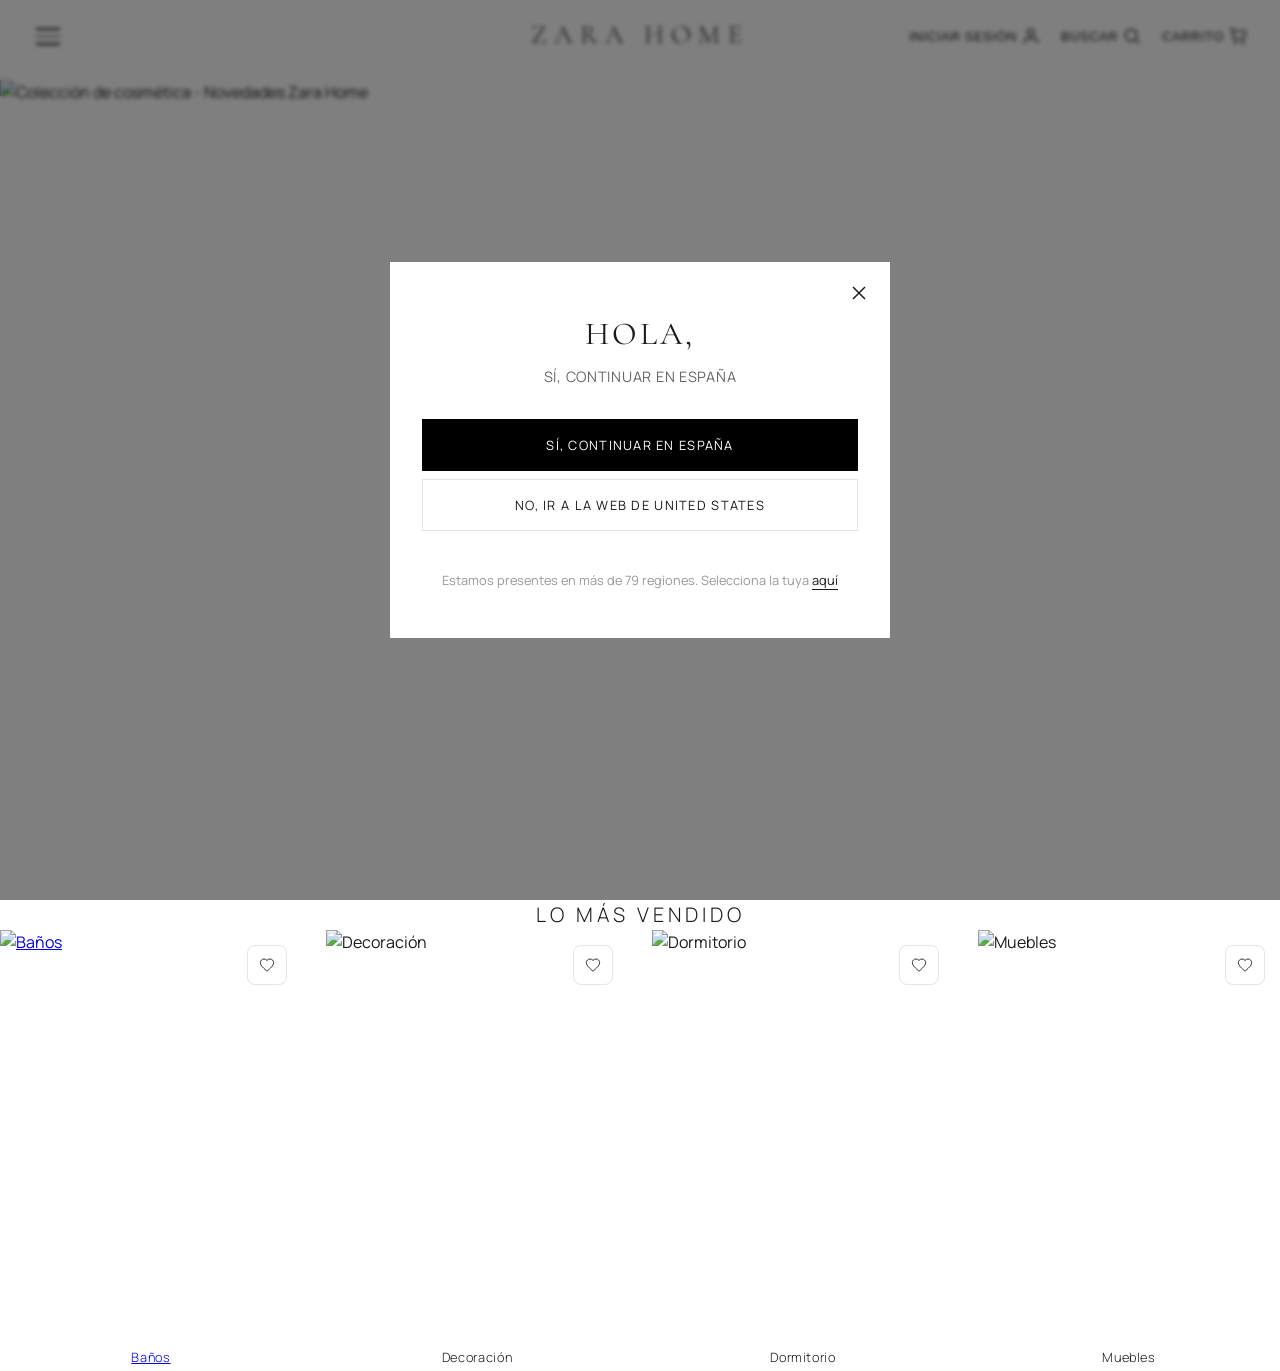
==== index.html @ 86b27511 "Backend - 23/04/2026" ====
<!doctype html>
<html lang="es">
  <head>
    <meta charset="UTF-8" />
    <meta name="viewport" content="width=device-width, initial-scale=1.0" />
    <title>Zara Home España | Sitio oficial</title>
    <meta
      name="description"
      content="Las últimas tendencias en textil y decoración del hogar en la nueva colección de Zara Home. Ropa de cama, vajillas, menaje, toallas o accesorios de decoración."
    />
    <link
      rel="icon"
      type="image/png"
      href="https://ext.same-assets.com/1847217613/1510441429.png"
    />
    <link rel="preconnect" href="https://fonts.googleapis.com" />
    <link rel="preconnect" href="https://fonts.gstatic.com" crossorigin />
    <link
      href="https://fonts.googleapis.com/css2?family=Cormorant+Garamond:wght@300;400;500&family=Manrope:wght@200;300;400;500&display=swap"
      rel="stylesheet"
    />
    <link rel="stylesheet" href="./css/style.css" />
    <script defer src="./js/app.js"></script>
  </head> 

  <body>
    <!-- Country Selection Modal -->
    <div class="modal-overlay hidden" id="countryModal">
      <div class="modal">
        <button class="modal-close" id="modalClose" aria-label="Cerrar modal">
          <svg width="14" height="14" viewBox="0 0 14 14" fill="none">
            <path
              d="M1 1L13 13M1 13L13 1"
              stroke="currentColor"
              stroke-width="1.5"
            />
          </svg>
        </button>
        <div class="modal-content">
          <h2 class="modal-title">HOLA,</h2>
          <p class="modal-subtitle">Sí, continuar en España</p>
          <button class="modal-btn modal-btn-primary" id="continueBtn">
            SÍ, CONTINUAR EN ESPAÑA
          </button>
          <button class="modal-btn modal-btn-secondary" id="goToUS">
            NO, IR A LA WEB DE UNITED STATES
          </button>
          <p class="modal-note">
            Estamos presentes en más de 79 regiones. Selecciona la tuya
            <a href="/seleccion-pais">aquí</a>
          </p>
        </div>
      </div>
    </div>

      <!-- Header -->
    <header class="header" id="header">
      <div class="header-left">
         <!-- Botón hamburguesa de 3 rayitas -->
         <button class="hamburger-btn" id="hamburger-btn" aria-label="Abrir menú">
          <span></span>
          <span></span>
          <span></span>
        </button>
      </div>
      
        <div class="header-center">
        <a href="#" class="logo">
          <span class="logo-text">ZARA HOME</span>
        </a>
      </div>
        
      <div class="header-right">
        <!--BOTON DE INICIO DE SESION-->
        <button class="header-icon" id="loginBtn" >Iniciar sesión
          <svg width="20" height="20" viewBox="0 0 24 24" fill="none" stroke="currentColor" stroke-width="1.5">
            <circle cx="12" cy="8" r="4"/>
            <path d="M4 21v-2a4 4 0 014-4h8a4 4 0 014 4v2"/>
          </svg>
        </button>
        <button class="header-icon" >Buscar
          <svg width="20" height="20" viewBox="0 0 24 24" fill="none" stroke="currentColor" stroke-width="1.5">
            <circle cx="11" cy="11" r="7"/>
            <path d="M21 21l-4.35-4.35"/>
          </svg>
        </button>
        <button class="header-icon cart-icon" id="cartIcon" > Carrito
          <svg width="20" height="20" viewBox="0 0 24 24" fill="none" stroke="currentColor" stroke-width="1.5">
            <path d="M6 6h15l-1.5 9h-13z"/>
            <circle cx="9" cy="20" r="1"/>
            <circle cx="18" cy="20" r="1"/>
            <path d="M6 6L5 3H2"/>
          </svg>
          <span class="cart-count" id="cartCount">(0)</span>
        </button>

        <!-- Cart Dropdown -->
        <div class="cart-dropdown hidden" id="cartDropdown">
          <div class="cart-header">
            <h3>Mi Carrito</h3>
            <button class="cart-close" id="cartClose" aria-label="Cerrar carrito">✕</button>
          </div>
          <div class="cart-items" id="cartItems">
            <!-- Los productos se renderizarán aquí -->
          </div>
          <div class="cart-footer">
            <div class="cart-total">
              <span>Total:</span>
              <span class="total-amount" id="totalAmount">0.00 €</span>
            </div>
            <button class="checkout-btn btn-comprar">COMPRAR</button>
          </div>
        </div>
      </div>

      <!-- Menú desplegable (oculto inicialmente) -->
        <div class="dropdown-menu" id="dropdownMenu">
          <button class="menu-close" id="closeMenu" aria-label="Cerrar menú">
    ✕
  </button
          <nav class="dropdown-nav" aria-label="Navegación principal">
            <ul class="dropdown-list">
              <li><a href="#">NOVEDADES</a></li>
              <li><a href="#">THE ANIMALS OBSERVATORY</a></li>
              <br/>
              <li><a href="#">VINCENT VAN DUYSEN</a></li>
              <br/>
              <li><a href="#">DORMITORIO</a></li>
              <li><a href="#">DECORACIÓN</a></li>
              <li><a href="#">MUEBLES</a></li>
              <li><a href="#">COCINA Y COMEDOR</a></li>
              <li><a href="./banos.html" class="close-on-click">BAÑO</a></li>
              <li><a href="#">FRAGANCIAS</a></li>
              <li><a href="#">NIÑOS Y BEBÉS</a></li>
              <br/>
              <li><a href="#">SPECIAL PRICES</a></li>
              <li><a href="#">EASTER COLLECTION</a></li>
              <li class="dropdown-divider"></li>
              <li><a href="#">AYUDA</a></li>
              <li><a href="#">CONTACTO</a></li>
              <li><a href="#">Camas</a></li>


            </ul>
          </nav>
        </div>
      </div>
    </header>

<!-- Overlay -->
<div class="menu-overlay hidden" id="menuOverlay"></div>

    <!-- Main Content -->
    <main class="main">
      <h1 class="visually-hidden">Zara Home - Colección Hogar</h1>
      
      <!-- Hero Section -->
      <section class="hero" id="hero">
        <h2 class="visually-hidden">Novedades y colecciones destacadas</h2>
        
        <img
          src="./img/cosmetica_01.jpg"
          alt="Colección de cosmética - Novedades Zara Home"
          class="hero-image"
          id="heroImage"
        />
        
        <nav class="hero-nav" aria-label="Colecciones destacadas">
          <ul class="hero-nav-list">
            <li>
              <a
                href="/the-animals-observatory"
                class="hero-nav-link active"
                data-image="./img/animalObservatory.jpg"
              >
                THE ANIMALS OBSERVATORY
              </a>
            </li>
             <li>
              <a
                href="/metal-trend"
                class="hero-nav-link"
                data-image="./img/260219_metal_trend.jpg"
              >
                METAL TREND
              </a>
            </li>
            <li>
              <a
                href="/novedades"
                class="hero-nav-link active"
                data-image="./img/cosmetica_01.jpg"
              >
                NOVEDADES
              </a>
            </li>
            <li>
              <a
                href="/vincent-van-duysen"
                class="hero-nav-link"
                data-image="./img/250710_VVD_FRANCOIS.jpg"
              >
                VINCENT VAN DUYSEN
              </a>
            </li>
          </ul>
        </nav>
      </section>

      
            <!-- Featured Products -->
      <section class="featured" id="featured">
        <h2 class="section-title">LO MÁS VENDIDO</h2>
        <div class="products-grid">
          <a href="./banos.html" class="product-link">
          <article class="product-card">
            <div class="product-image-wrapper">
              <img src="./img/baños.png" alt="Baños" class="product-image" />
              <button class="wishlist-btn">
                <svg width="16" height="16" viewBox="0 0 24 24" fill="none" stroke="currentColor" stroke-width="1.5">
                  <path d="M12 21.35l-1.45-1.32C5.4 15.36 2 12.28 2 8.5 2 5.42 4.42 3 7.5 3c1.74 0 3.41.81 4.5 2.09C13.09 3.81 14.76 3 16.5 3 19.58 3 22 5.42 22 8.5c0 3.78-3.4 6.86-8.55 11.54L12 21.35z"/>
                </svg>
              </button>
            </div>
            <div class="product-info">
              <h3 class="product-name">Baños</h3>
            </div>
          </article>
          </a>
          <article class="product-card">
            <div class="product-image-wrapper">
              <img src="https://images.unsplash.com/photo-1603006905003-be475563bc59?w=600&h=800&fit=crop&q=80" alt="Decoración" class="product-image" />
              <button class="wishlist-btn">
                <svg width="16" height="16" viewBox="0 0 24 24" fill="none" stroke="currentColor" stroke-width="1.5">
                  <path d="M12 21.35l-1.45-1.32C5.4 15.36 2 12.28 2 8.5 2 5.42 4.42 3 7.5 3c1.74 0 3.41.81 4.5 2.09C13.09 3.81 14.76 3 16.5 3 19.58 3 22 5.42 22 8.5c0 3.78-3.4 6.86-8.55 11.54L12 21.35z"/>
                </svg>
              </button>
            </div>
            <div class="product-info">
              <h3 class="product-name">Decoración</h3>
            </div>
          </article>
          <article class="product-card">
            <div class="product-image-wrapper">
              <img src="https://images.unsplash.com/photo-1616627561839-074385245ff6?w=600&h=800&fit=crop&q=80" alt="Dormitorio" class="product-image" />
              <button class="wishlist-btn">
                <svg width="16" height="16" viewBox="0 0 24 24" fill="none" stroke="currentColor" stroke-width="1.5">
                  <path d="M12 21.35l-1.45-1.32C5.4 15.36 2 12.28 2 8.5 2 5.42 4.42 3 7.5 3c1.74 0 3.41.81 4.5 2.09C13.09 3.81 14.76 3 16.5 3 19.58 3 22 5.42 22 8.5c0 3.78-3.4 6.86-8.55 11.54L12 21.35z"/>
                </svg>
              </button>
            </div>
            <div class="product-info">
              <h3 class="product-name">Dormitorio</h3>
            </div>
          </article>
          <article class="product-card">
            <div class="product-image-wrapper">
              <img src="./img/muebles.png" alt="Muebles" class="product-image" />
              <button class="wishlist-btn">
                <svg width="16" height="16" viewBox="0 0 24 24" fill="none" stroke="currentColor" stroke-width="1.5">
                  <path d="M12 21.35l-1.45-1.32C5.4 15.36 2 12.28 2 8.5 2 5.42 4.42 3 7.5 3c1.74 0 3.41.81 4.5 2.09C13.09 3.81 14.76 3 16.5 3 19.58 3 22 5.42 22 8.5c0 3.78-3.4 6.86-8.55 11.54L12 21.35z"/>
                </svg>
              </button>
            </div>
            <div class="product-info">
              <h3 class="product-name">Muebles</h3>
            </div>
          </article>
        </div>
      </section>
    </main>

    <!-- Inline styles for visually-hidden class (could also be in your CSS file) -->
    <style>
      .visually-hidden {
        position: absolute;
        width: 1px;
        height: 1px;
        margin: -1px;
        padding: 0;
        overflow: hidden;
        clip: rect(0, 0, 0, 0);
        border: 0;
      }
      
      .hidden {
        display: none !important;
      }
      
      .cart-count:empty {
        display: none;
      }
    </style>
    
    <!-- Modal de Inicio de Sesión / Registro -->
    <div class="auth-modal hidden" id="authModal">
      <div class="auth-overlay" id="authOverlay"></div>
      <div class="auth-container">
        <button class="auth-close" id="authClose" aria-label="Cerrar">✕</button>
        
        <div class="auth-header">
          <h2 id="authTitle">Iniciar Sesión</h2>
          <p id="authSubtitle">Inicia sesión con tu correo electrónico o regístrate para hacerte Miembro de Zara Home.</p>
        </div>

        <!-- FORM LOGIN -->
        <form class="auth-form" id="loginForm">
          <div class="auth-input-group">
            <label for="email">Correo electrónico</label>
            <input type="email" id="email" name="email" placeholder="Correo electrónico" required>
          </div>
          <div class="auth-input-group">
            <label for="password">Contraseña</label>
            <input type="password" id="password" name="password" placeholder="••••••••" required>
          </div>
          <div id="loginError" style="color:red;font-size:13px;margin-bottom:8px;display:none;"></div>
          <button type="submit" class="auth-submit-btn">CONTINUAR</button>
          <div class="auth-footer">
            <span>¿No tienes cuenta? <a href="#" class="auth-link" id="switchToRegister">Regístrate</a></span>
          </div>
        </form>

        <!-- FORM REGISTRO -->
        <form class="auth-form hidden" id="registerForm">
          <div class="auth-input-group">
            <label for="regName">Nombre</label>
            <input type="text" id="regName" placeholder="Tu nombre completo" required>
          </div>
          <div class="auth-input-group">
            <label for="regEmail">Correo electrónico</label>
            <input type="email" id="regEmail" placeholder="Correo electrónico" required>
          </div>
          <div class="auth-input-group">
            <label for="regPassword">Contraseña</label>
            <input type="password" id="regPassword" placeholder="Mínimo 8 caracteres" required>
          </div>
          <div id="registerError" style="color:red;font-size:13px;margin-bottom:8px;display:none;"></div>
          <button type="submit" class="auth-submit-btn">CREAR CUENTA</button>
          <div class="auth-footer">
            <span>¿Ya tienes cuenta? <a href="#" class="auth-link" id="switchToLogin">Inicia sesión</a></span>
          </div>
        </form>
      </div>
    </div>

  </body>
</html>
---- css/style.css ----
/* =========================
   RESET Y VARIABLES GLOBALES
   ========================= */

:root {
  /* Colores principales */
  --color-bg: #ffffff;
  --color-text: #1a1a1a;
  --color-text-light: #666666;
  --color-text-lighter: #999999;
  --color-border: #e5e5e5;
  --color-border-light: #f0f0f0;
  --color-accent: #000000;

  /* Tipografía */
  --font-primary: "Cormorant Garamond", serif;
  --font-secondary: "Manrope", sans-serif;

  /* Espaciado */
  --spacing-xs: 4px;
  --spacing-sm: 8px;
  --spacing-md: 16px;
  --spacing-lg: 24px;
  --spacing-xl: 32px;
  --spacing-xxl: 48px;

  /* Transiciones */
  --transition-fast: 0.2s ease;
  --transition-normal: 0.3s ease;
  --transition-slow: 0.5s ease;

  /* Sombras */
  --shadow-sm: 0 2px 4px rgba(0, 0, 0, 0.02);
  --shadow-md: 0 4px 12px rgba(0, 0, 0, 0.05);
  --shadow-lg: 0 8px 24px rgba(0, 0, 0, 0.08);

  /* Z-index */
  --z-dropdown: 100;
  --z-modal: 1000;
  --z-header: 100;
}

/* Reset básico */
* {
  margin: 0;
  padding: 0;
  box-sizing: border-box;
}

html {
  font-size: 16px;
  scroll-behavior: smooth;
  overflow-y: auto;
  height: auto;
}

body {
  font-family: var(--font-secondary);
  color: var(--color-text);
  background-color: var(--color-bg);
  line-height: 1.5;
  -webkit-font-smoothing: antialiased;
  -moz-osx-font-smoothing: grayscale;

  /* ensure scroll is always available (Chrome/Firefox) */
  overflow-y: auto;
  min-height: 100vh;
}



/* =========================
   UTILIDADES
   ========================= */

.visually-hidden {
  position: absolute;
  width: 1px;
  height: 1px;
  margin: -1px;
  padding: 0;
  overflow: hidden;
  clip: rect(0, 0, 0, 0);
  border: 0;
}

.hidden {
  display: none !important;
}

/* =========================
   OVERLAY DEL MODAL
   ========================= */

.modal-overlay {
  position: fixed;
  top: 0;
  left: 0;
  width: 100%;
  height: 100%;
  display: flex;
  align-items: center;
  justify-content: center;
  background-color: rgba(0, 0, 0, 0.5);
  backdrop-filter: blur(2px);
  z-index: 999;
  transition: opacity var(--transition-normal);
  opacity: 1;
  pointer-events: auto;
}

.modal-overlay.hidden {
  opacity: 0;
  pointer-events: none;
}
/* =========================
   OVERLAY DEL MENÚ HAMBURGUESA (NUEVO)
   ========================= */
.menu-overlay {
  position: fixed;
  top: 0;
  left: 0;
  width: 100%;
  height: 100%;
  background: rgba(0, 0, 0, 0);
  z-index: 5000;
  display: none;
}

.menu-overlay.active {
  display: block;
}
/* Evitar scroll cuando el menú está abierto */
body.menu-open {
  overflow: hidden;
}
/* Botón hamburguesa */
.hamburger-btn {
  display: flex;
  flex-direction: column;
  gap: 6px;
  background: none;
  border: none;
  cursor: pointer;
  padding: var(--spacing-xs);
  position: relative;
  z-index: 1002;
}

.hamburger-btn span {
  width: 24px;
  height: 1.5px;
  background-color: var(--color-text);
  transition: all var(--transition-fast);
}
/*Boton de cerrar y abrir menu(x)*/
.menu-close {
  position: absolute;
  top: 20px;
  right: 20px;

  background: none;
  border: none;
  font-size: 20px;
  cursor: pointer;

  color: #000;
  font-size: 24px;
  font-weight: 300;
}

/* efecto hover suave */
.menu-close:hover {
  opacity: 0.6;
}
/* Animación cuando está abierto */
.hamburger-btn.active span:nth-child(1) {
  transform: rotate(45deg) translate(5px, 5px);
}

.hamburger-btn.active span:nth-child(2) {
  opacity: 0;
}

.hamburger-btn.active span:nth-child(3) {
  transform: rotate(-45deg) translate(7px, -7px);
}
/* PANEL LATERAL (MENÚ HAMBURGUESA) */
.dropdown-menu {
  position: fixed;
  top: 0;
  left: -320px; /* oculto */
  width: 320px;
  height: 100vh;
  background: #ffffff;
  padding: 40px 30px;

  -webkit-overflow-scrolling: touch;
  overflow-y: auto;
  transition: left 0.35s ease;
  z-index: 6000;
  font-family: "Helvetica Neue", Arial, sans-serif;
  
}

/* Cuando se abre */
.dropdown-menu.active {
  left: 0;
}

/* LISTA DEL MENÚ */
.dropdown-list {
  list-style: none;
  padding: 0;
  margin: 0;
}

.dropdown-list li {
  padding: 12px 0;
  border-bottom: 1px solid #eee;
}

.dropdown-list a {
  text-decoration: none;
  color: #111;
  font-size: 0.85rem;
  letter-spacing: 0.05em;
  text-transform: uppercase;
  display: block;
  transition: opacity 0.2s ease;
}

.dropdown-list a:hover {
  opacity: 0.5;
}

/* DIVISOR */
.dropdown-divider {
  border-bottom: 2px solid #000;
  margin: 10px 0;
}

/*---------------------------*/
.modal {
  background-color: var(--color-bg);
  max-width: 500px;
  width: 90%;
  position: relative;
  animation: modalSlideIn 0.3s ease;
}

@keyframes modalSlideIn {
  from {
    transform: translateY(20px);
    opacity: 0;
  }
  to {
    transform: translateY(0);
    opacity: 1;
  }
}

.modal-close {
  position: absolute;
  top: var(--spacing-lg);
  right: var(--spacing-lg);
  background: none;
  border: none;
  cursor: pointer;
  color: var(--color-text);
  transition: opacity var(--transition-fast);
  z-index: 1;
}

.modal-close:hover {
  opacity: 0.5;
}

.modal-content {
  padding: var(--spacing-xxl) var(--spacing-xl);
  text-align: center;
}

.modal-title {
  font-family: var(--font-primary);
  font-size: 2rem;
  font-weight: 400;
  letter-spacing: 0.1em;
  margin-bottom: var(--spacing-sm);
}

.modal-subtitle {
  font-size: 0.9rem;
  color: var(--color-text-light);
  margin-bottom: var(--spacing-xl);
  text-transform: uppercase;
  letter-spacing: 0.05em;
}

.modal-btn {
  width: 100%;
  padding: var(--spacing-md);
  margin-bottom: var(--spacing-sm);
  border: 1px solid var(--color-border);
  background: none;
  cursor: pointer;
  font-family: var(--font-secondary);
  font-size: 0.8rem;
  text-transform: uppercase;
  letter-spacing: 0.1em;
  transition: all var(--transition-fast);
}

.modal-btn-primary {
  background-color: var(--color-accent);
  color: white;
  border-color: var(--color-accent);
}

.modal-btn-primary:hover {
  background-color: transparent;
  color: var(--color-accent);
}

.modal-btn-secondary {
  background-color: transparent;
  color: var(--color-text);
}

.modal-btn-secondary:hover {
  background-color: var(--color-border-light);
}

.modal-note {
  margin-top: var(--spacing-xl);
  font-size: 0.8rem;
  color: var(--color-text-lighter);
}

.modal-note a {
  color: var(--color-text);
  text-decoration: underline;
  text-underline-offset: 4px;
}

/* =========================
   HEADER
   ========================= */

.header {
  position: fixed;
  top: 0;
  left: 0;
  width: 100%;
  display: flex;
  align-items: center;
  justify-content: space-between;
  padding: var(--spacing-lg) var(--spacing-xl);
  background-color: transparent;
  transition: all var(--transition-normal);
  z-index: var(--z-header);
}

.header.scrolled {
  background-color: var(--color-bg);
  padding: var(--spacing-md) var(--spacing-xl);
  box-shadow: var(--shadow-sm);
}

.header-left {
  display: flex;
  align-items: center;
  gap: 30px;
  flex: 0 0 auto;
}

.menu-btn {
  display: flex;
  flex-direction: column;
  gap: 6px;
  background: none;
  border: none;
  cursor: pointer;
  padding: var(--spacing-xs);
}

.menu-btn span {
  width: 24px;
  height: 1px;
  background-color: var(--color-text);
  transition: all var(--transition-fast);
}

.menu-btn.active span:nth-child(1) {
  transform: rotate(45deg) translate(5px, 5px);
}

.menu-btn.active span:nth-child(2) {
  opacity: 0;
}

.menu-btn.active span:nth-child(3) {
  transform: rotate(-45deg) translate(7px, -7px);
}

.logo {
  text-decoration: none;
  color: var(--color-text);
}

.logo-text {
  font-family: var(--font-primary);
  font-size: 1.65rem; /* un poco más grande */
  letter-spacing: 0.28em; /* CLAVE: más aire entre letras */
  font-weight: 300;
}

.header-center {
  position: absolute;
  left: 50%;
  transform: translateX(-50%);
  display: flex;
  align-items: center;
}

.header-right {
  margin-left: auto;
  display: flex;
  align-items: center;
  gap: 20px;
}

.header-icon {
  display: flex;
  align-items: center;
  gap: var(--spacing-xs);
  background: none;
  border: none;
  cursor: pointer;
  font-size: 0.8rem;
  text-transform: uppercase;
  letter-spacing: 0.05em;
  color: var(--color-text);
  transition: opacity var(--transition-fast);
}

.header-icon:hover {
  opacity: 0.5;
}

.cart-icon {
  position: relative;
}

.cart-count {
  font-size: 0.7rem;
  margin-left: var(--spacing-xs);
}

/*BUSCADOR */
.search-overlay {
  position: fixed;
  top: 0;
  left: 0;
  width: 100%;
  height: 100px;
  background: white;

  display: none;
  align-items: center;
  justify-content: center;

  z-index: 7000;
}

.search-overlay.active {
  display: flex;
}
.search-overlay input {
  width: 400px;   
  height: 40px;   
  font-size: 16px; 
  padding: 10px;
}

/*CARD BAÑOS*/
/* Contenedor principal de la cuadrícula,GRID */
.productos {
  display: grid;
  gap: 20px;
}
.productos.view-2 {
  grid-template-columns: repeat(2, 1fr);
}

.productos.view-3 {
  grid-template-columns: repeat(3, 1fr);
}

.productos.view-4 {
  grid-template-columns: repeat(4, 1fr);
}
.view-controls {
  display: flex;
  justify-content: flex-end;
  gap: 20px;
  margin-bottom: 20px;
}

.view-btn {
  background: none;
  border: none;
  cursor: pointer;
  padding: 5px;
  position: relative;
}

/* Línea activa */
.view-btn.active::after {
  content: "";
  position: absolute;
  bottom: -5px;
  left: 0;
  width: 100%;
  height: 1px;
  background:#000;
}
.view-btn.active .grid span {
  background: #222;
}
.view-btn:hover .grid span {
  background: #222;
}

/* Grid base */
.grid {
  display: grid;
  gap: 2px;
  width: 16px;
  height: 16px;
}
.grid-2 { grid-template-columns: repeat(2, 1fr); }
.grid-3 { grid-template-columns: repeat(3, 1fr); }
.grid-4 { grid-template-columns: repeat(4, 1fr); }

.grid span {
  border: 1px solid #222;
  width: 100%;
  height: 100%;
  border: 1px solid #000;
  background: transparent;
  transition: all 0.2s ease;

}


@media (min-width: 1024px) {
  .productos {
    grid-template-columns: repeat(4, 1fr);
    gap: 40px 20px;
    padding: 40px;
  }
}

/* Estilo de cada Card */
.producto-card {
  position: relative;
  display: flex;
  flex-direction: column;
  text-align: center; /* Zara suele centrar el texto debajo */
  width: 100%;
}

.image-wrapper {
  aspect-ratio: 2 / 3; /* Proporción vertical elegante */
  overflow: hidden;
  background-color: #f9f9f9; /* Fondo neutro mientras carga */
  width: 100%;
  position: relative; /* Para posicionar el botón de favoritos */
}
.image-wrapper img {
  width: 100%;
  height: 100%;
  object-fit: cover; /* Ajusta la imagen sin deformarla */
  display: block;
  transition: opacity 0.3s ease;
}
.productos img,
.producto-card img {
  width: 100%;
  object-fit: cover; /* Ajusta la imagen sin deformarla */
  display: block;
  transition: opacity 0.3s ease;
}

/* Tipografía minimalista */
.nombre-prod {
  font-size: 0.75rem;
  text-transform: uppercase;
  letter-spacing: 1px;
  margin-top: 15px;
  font-weight: 400;
}

.precio-prod {
  font-size: 0.8rem;
  color: #666;
  margin-top: 5px;
}
/* Botón principal añadir al carrito */
.add-cart-btn {
  width: 100%;
  padding: 12px 16px;
  margin-top: 10px;
  background-color: transparent;
  border: 1px solid var(--color-text);
  color: var(--color-text);
  font-family: var(--font-secondary);
  font-size: 11px;
  font-weight: 500;
  text-transform: uppercase;
  letter-spacing: 0.1em;
  cursor: pointer;
  transition: all var(--transition-fast);
}

/* Efecto al pasar el ratón (Hover) */

.add-cart-btn:hover {
  background-color: var(--color-accent);
  color: white;
  border-color: var(--color-accent);
}
/* Tipografía Zara Home */
.info h3 {
  font-size: 14px;
  font-weight: 400;
  margin-top: 15px;
  text-transform: uppercase;
}


/* =========================
   MAIN CONTENT
   ========================= */

.main {
  padding-top: 80px;
  min-height: 100vh;
}
/*main bano*/
.main-content {


  margin-top: 100px;
  padding: 20px;
}

/* =========================
   HERO SECTION
   ========================= */

.hero {
  position: relative;
  width: 100%;
  height: calc(100vh - 80px);
  min-height: 600px;
  overflow: hidden;
}

.hero-image {
  width: 100%;
  height: 100%;
  object-fit: cover;
  transition: opacity var(--transition-slow);
}

.hero-nav {
  position: absolute;
  bottom: 40px; 
  left: 50%;
  transform: translateX(-50%);
  background: transparent; 
  display: flex;
  justify-content: center;
  overflow: visible !important;
  width: 90%;
  overflow-x: auto;
  -webkit-overflow-scrolling: touch;
}

.hero-nav-list {
  display: flex;
  justify-content: center;
  gap: 40px; /* separa los enlaces */
  list-style: none;
  padding: 0;
  margin: 0;
 
}

.hero-nav-link {
  text-decoration: none;
  border-bottom: none;
  color:white;
  font-size: 0.85rem;
  letter-spacing: 0.05em;
  text-transform: uppercase;
  padding-bottom: 4px;
  transition: opacity 0.2s ease;
}

.hero-nav-link:hover {
  color: #fff;
  opacity: 1;
}

.hero-nav-link::after {
  display: none;
  content: "";
  position: absolute;
  bottom: 0;
  left: 50%;
  transform: translateX(-50%);
  width: 0;
  height: 1px;
  background-color: var(--color-accent);
  transition: width var(--transition-normal);
}

.hero-nav-link.active {
  border-bottom: none;
  
}

.hero-nav-link.active::after {
  width: 30px;
}

/* =========================
   FEATURED PRODUCTS
   ========================= */

.section-title {
  font-family: var(--font-display);
  font-size: 1.25rem;
  font-weight: 300;
  letter-spacing: 0.2em;
  text-align: center;
  margin-bottom: var(--spacing-3xl);
}

.featured {
  padding: var(--spacing-4xl) var(--spacing-xl);
  max-width: var(--max-width);
  margin: 0 auto;
}

.products-grid {
  display: grid;
  grid-template-columns: repeat(4, 1fr);
  gap: var(--spacing-lg);
}

.product-card {
  cursor: pointer;
}

.product-image-wrapper {
  position: relative;
  aspect-ratio: 3/4;
  overflow: hidden;
  margin-bottom: var(--spacing-md);
  background: var(--color-gray-100);
}

.product-image {
  width: 100%;
  height: 100%;
  object-fit: cover;
  transition: transform var(--transition-slower);
}

.product-card:hover .product-image {
  transform: scale(1.05);
}



.product-info {
  text-align: left;
}

.product-name {
  text-align: center;
  font-size: 0.8rem;
  font-weight: 300;
  letter-spacing: 0.05em;
  margin-bottom: var(--spacing-xs);
  line-height: 1.4;
}


/* =========================
   MEDIA QUERIES (RESPONSIVE)
   ========================= */

@media (max-width: 1200px) {
  .dropdown-menu ul {
    gap: var(--spacing-md);
  }

  .hero-nav-link {
    padding: var(--spacing-md) var(--spacing-md);
    font-size: 0.7rem;
  }
}

@media (max-width: 768px) {
  .header {
    padding: var(--spacing-md);
  }

  .header-left {
    gap: var(--spacing-md);
  }

  .logo-text {
    font-size: 1.2rem;
  }

  .header-right {
    gap: var(--spacing-md);
  }

  .header-icon span:not(.cart-count) {
    display: none;
  }

  .hero {
    height: calc(100vh - 70px);
    min-height: 500px;
  }

  .modal-content {
    padding: var(--spacing-xl) var(--spacing-lg);
  }

  .modal-title {
    font-size: 1.5rem;
  }
}

@media (max-width: 480px) {
  .hero-nav-link {
    padding: var(--spacing-md) var(--spacing-md);
    font-size: 0.65rem;
  }

  .cart-count {
    display: inline-block;
  }

  .modal-btn {
    font-size: 0.7rem;
    padding: var(--spacing-sm);
  }
}

/* =========================
   ANIMACIONES ADICIONALES
   ========================= */

@keyframes fadeIn {
  from {
    opacity: 0;
  }
  to {
    opacity: 1;
  }
}

@keyframes slideUp {
  from {
    transform: translateY(20px);
    opacity: 0;
  }
  to {
    transform: translateY(0);
    opacity: 1;
  }
}

/* Clases de utilidad para animaciones */
.fade-in {
  animation: fadeIn var(--transition-normal);
}

.slide-up {
  animation: slideUp var(--transition-normal);
}

/* =========================
   TOUCH DEVICE OPTIMIZATIONS
   ========================= */

.touch .hero-nav {
  -webkit-overflow-scrolling: touch;
}

.touch .hero-nav-link {
  padding: var(--spacing-md) var(--spacing-lg);
  min-width: 120px;
  text-align: center;
}

.touch .modal-overlay {
  backdrop-filter: none; /* Mejor rendimiento en dispositivos móviles */
}

/* =========================
   SEARCH & FILTER SECTION
   ========================= */

.search-input {
  width: 100%;
  max-width: 500px;
  padding: 12px 16px;
  border: 1px solid var(--color-border);
  border-radius: 4px;
  font-family: var(--font-secondary);
  font-size: 14px;
  transition: all var(--transition-fast);
}

.search-input:focus {
  outline: none;
  border-color: var(--color-text);
  box-shadow: 0 0 0 2px rgba(0, 0, 0, 0.05);
}

.search-input::placeholder {
  color: var(--color-text-lighter);
}

/* =========================
   CART SUMMARY SECTION
   ========================= */

.cart-summary {
  padding: 20px;
  background-color: #ffffff;
  border-bottom: 1px solid var(--color-border);
  text-align: center;
}

.cart-info h3 {
  font-size: 16px;
  font-weight: 500;
  margin-bottom: 8px;
  text-transform: uppercase;
  letter-spacing: 0.05em;
}

.cart-info h3 span {
  font-weight: 700;
  color: var(--color-accent);
}

.cart-total {
  display: flex;
  justify-content: space-between;
  align-items: center;

  font-size: 16px; 
  color: var(--color-text);
  margin-bottom: 16px;
}

.cart-total span {
  font-weight: 700;
  color: var(--color-accent);
}

/* =========================
   PRODUCT CARD IMPROVEMENTS
   ========================= */

.producto-header {
  position: relative;
  height: 300px;
  overflow: hidden;
  background-color: #f5f5f5;
}

.producto-imagen {
  width: 100%;
  height: 100%;
  object-fit: cover;
  display: block;
  transition: transform var(--transition-normal);
}

.producto-card:hover .producto-imagen {
  transform: scale(1.05);
}

.producto-card .info {
  padding: 15px;
  text-align: center;
}

.producto-card .info h3 {
  font-size: 12px;
  font-weight: 400;
  text-transform: uppercase;
  letter-spacing: 0.05em;
  margin-bottom: 8px;
  line-height: 1.4;
}

.producto-card .precio {
  font-size: 14px;
  font-weight: 500;
  color: var(--color-text);
  margin: 8px 0 15px 0;
}
.add-cart-btn.added {
  background-color: var(--color-accent);
  color: white;
  border-color: var(--color-accent);
  cursor: default;
}
.add-cart-btn.added:hover,
.add-cart-btn.added:active,
.add-cart-btn.added:focus {
  background-color: var(--color-accent);
  color: white;
  border-color: var(--color-accent);
  transform: none;
  outline: none;
}






/* =========================
   CART DROPDOWN STYLES
   ========================= */

.cart-dropdown {
  position: fixed;
  top: 70px;
  right: 0;
  width: 380px;
  max-height: 85vh;
  background: #ffffff;
  border-left: 1px solid var(--color-border);
  box-shadow: -4px 0 12px rgba(0, 0, 0, 0.1);
  display: flex;
  flex-direction: column;
  z-index: 999;
  animation: slideInRight 0.3s ease;
}

.cart-dropdown.hidden {
  display: none;
}

@keyframes slideInRight {
  from {
    transform: translateX(100%);
  }
  to {
    transform: translateX(0);
  }
}

.cart-header {
  padding: 16px 20px;
  border-bottom: 1px solid var(--color-border);
  display: flex;
  justify-content: space-between;
  align-items: center;
}

.cart-header h3 {
  font-size: 16px;
  font-weight: 500;
  text-transform: uppercase;
  letter-spacing: 0.05em;
  margin: 0;
}

.cart-close {
  background: none;
  border: none;
  font-size: 20px;
  cursor: pointer;
  color: var(--color-text);
  transition: opacity var(--transition-fast);
  padding: 0;
  width: 24px;
  height: 24px;
  display: flex;
  align-items: center;
  justify-content: center;
}

.cart-close:hover {
  opacity: 0.5;
}

.cart-items {
  flex: 1;
  overflow-y: auto;
  padding: 10px 0;
  scrollbar-width: thin;
}

.cart-items::-webkit-scrollbar {
  width: 4px;
}

.cart-items::-webkit-scrollbar-thumb {
  background: var(--color-border);
}

.cart-item {
  padding: 16px 20px;
  border-bottom: 1px solid var(--color-border-light);
  display: flex;
  gap: 12px;
  align-items: flex-start;
}

.cart-item-image {
  width: 60px;
  height: 60px;
  object-fit: cover;
  background: var(--color-border-light);
  border-radius: 2px;
}

.cart-item-info {
  flex: 1;
  min-width: 0;
}

.cart-item-name {
  font-size: 12px;
  font-weight: 500;
  text-transform: uppercase;
  letter-spacing: 0.05em;
  margin: 0 0 8px 0;
  line-height: 1.4;
  word-break: break-word;
}

.cart-item-details {
  font-size: 11px;
  color: var(--color-text-light);
  margin: 4px 0;
}

.cart-item-quantity {
  font-weight: 600;
}

.cart-item-price {
  font-weight: 600;
  margin-top: 4px;
}

/* botón de eliminar en el carrito */
.remove-cart-btn {
  background: none;
  border: none;
  color: var(--color-text-light);
  font-size: 16px;
  cursor: pointer;
  padding: 0;
  margin-left: 8px;
  transition: color var(--transition-fast);
}

.remove-cart-btn:hover {
  color: #000;
}

.remove-cart-btn:focus {
  outline: 2px solid var(--color-accent);
}

.cart-empty {
  padding: 40px 20px;
  text-align: center;
  color: var(--color-text-lighter);
  font-size: 14px;
}

.cart-footer {
  padding: 16px 20px;
  border-top: 1px solid var(--color-border);
  background: var(--color-bg);
}


  


.cart-total {
  display: flex;
  justify-content: space-between;
  align-items: center;
  margin-bottom: 20px;
}

.cart-total span:first-child {
  font-size: 14px;
  text-transform: uppercase;
  letter-spacing: 0.1em;
}

.cart-total span:last-child {
  font-weight: 600;
  font-size: 18px;
}

.checkout-btn {
  width: 100%;
  padding: 14px;
  background-color: var(--color-accent);
  color: white;
  border: none;
  font-family: var(--font-secondary);
  font-size: 12px;
  font-weight: 600;
  text-transform: uppercase;
  letter-spacing: 0.1em;
  cursor: pointer;
  transition: all var(--transition-fast);
}

.checkout-btn:hover {
  background-color: #333333;
}

.checkout-btn:active {
  transform: scale(0.98);
}

.checkout-btn.btn-comprar {
  background-color: #2e7d32;
  font-size: 14px;
}

.checkout-btn.btn-comprar:hover {
  background-color: #1b5e20;
}

/* Responsive design para mobile */
@media (max-width: 480px) {
  .cart-dropdown {
    width: 100%;
    right: 0;
    top: 70px;
    max-height: calc(100vh - 70px);
  }
}

/* =========================
   CART MESSAGE NOTIFICATION
   ========================= */

.cart-message {
  position: fixed;
  bottom: 20px;
  right: 20px;
  background-color: var(--color-accent);
  color: white;
  padding: 16px 24px;
  border-radius: 4px;
  font-size: 14px;
  font-weight: 500;
  box-shadow: var(--shadow-lg);
  animation: slideUp 0.3s ease;
  z-index: 1001;
}

@media (max-width: 480px) {
  .cart-message {
    bottom: 10px;
    right: 10px;
    left: 10px;
  }
}
@media (max-width: 768px) {
  .cart-message {
    bottom: 10px;
    right: 10px;
    left: 10px;
    border-radius: 4px;
  }
}

/* =========================
   WISHLIST BUTTON CORAZON
   ========================= */

.wishlist-btn {
  position: absolute;
  top: 15px;
  right: 15px;
  width: 40px;
  height: 40px;
  background-color: rgba(255, 255, 255, 0.9);
  border: 1px solid var(--color-border);
  border-radius: 8px;
  display: flex;
  justify-content: center;
  align-items: center;
  font-size: 20px;
  color: #333;
  cursor: pointer;
  transition: all var(--transition-fast);
  z-index: 10;
  padding: 0;
}
/* Interacción al pasar el ratón por el corazón */
.wishlist-btn:hover {
  background-color: white;
   color: #000;   
  transform: scale(1.1);
}

.wishlist-btn.filled {
  color: black;
  background-color: white;
  border-color: black;
}

/* =========================
   NO PRODUCTS MESSAGE
   ========================= */

.no-products {
  grid-column: 1 / -1;
  text-align: center;
  padding: 60px 20px;
  color: var(--color-text-light);
  font-size: 16px;
}

/* =========================
   PAGE HEADER
   ========================= */

.page-header {
  text-align: center;
  padding: 40px 20px 20px;
  background-color: #ffffff;
  border-bottom: 1px solid var(--color-border);
}

.page-header h1 {
  font-family: var(--font-primary);
  font-size: 32px;
  font-weight: 300;
  letter-spacing: 0.1em;
  margin-bottom: 12px;
  text-transform: uppercase;
}

.page-header p {
  font-size: 14px;
  color: var(--color-text-light);
}

/* =========================
   PRINT STYLES
   ========================= */

@media print {
  .header,
  .hero-nav,
  .modal-overlay,
  .cart-summary {
    display: none;
  }

  .hero-image {
    max-width: 100%;
    page-break-inside: avoid;
  }
}

/* =========================
   ESTILOS DEL MODAL DE LOGIN
   ========================= */

.auth-modal {
  font-family: "Helvetica Neue", Arial, sans-serif;
  position: fixed;
  top: 0;
  left: 0;
  width: 100%;
  height: 100%;
  z-index: var(--z-modal);
  display: flex;
  align-items: center;
  justify-content: center;
  backdrop-filter: none;
}

.auth-modal.hidden {
  display: none;
}

.auth-overlay {
  position: absolute;
  top: 0;
  left: 0;
  width: 100%;
  height: 100%;
  background-color: rgba(0, 0, 0, 0.3);
  cursor: pointer;
}

.auth-container {
  font-weight: 400;
  position: relative;
  background: white;
  max-width: 400px;
  width: 90%;
  padding:50px 40px;
  box-shadow: 0 2px 10px rgba(0,0,0,0.1);
  animation: slideUp 0.3s ease;
  z-index: 1001;
}

@keyframes slideUp {
  from {
    opacity: 0;
    transform: translateY(20px);
  }
  to {
    opacity: 1;
    transform: translateY(0);
  }
}

.auth-close {
  position: absolute;
  top: 16px;
  right: 16px;
  background: none;
  border: none;
  font-size: 24px;
  cursor: pointer;
  color: var(--color-text-light);
  padding: 8px;
  display: flex;
  align-items: center;
  justify-content: center;
  width: 32px;
  height: 32px;
  border-radius: 4px;
  transition: all var(--transition-fast);
}

.auth-close:hover {
  background-color: var(--color-border-light);
  color: var(--color-text);
}

.auth-header {
  text-align: left;
  margin-bottom: 32px;
}

.auth-header h2 {
  font-size: 28px;
  margin-bottom: 8px;
  font-weight: 500;
  letter-spacing: 0.05em;
}

.auth-header p {
  color: var(--color-text-light);
  font-size: 14px;
}

.auth-form {
  display: flex;
  flex-direction: column;
}

.auth-input-group {
  margin-bottom: 20px;
  display: flex;
  flex-direction: column;
}

.auth-input-group label {
  font-size: 12px;
  font-weight: 600;
  margin-bottom: 8px;
  text-transform: uppercase;
  letter-spacing: 1px;
  color: var(--color-text);
}

.auth-input-group input {
  padding: 12px 16px;
  border: 1px solid var(--color-border);
  border-radius: 4px;
  font-family: var(--font-secondary);
  font-size: 14px;
  transition: border-color var(--transition-fast);
}

.auth-input-group input:focus {
  outline: none;
  border-color: var(--color-accent);
  box-shadow: 0 0 0 3px rgba(0, 0, 0, 0.05);
}

.auth-submit-btn {
  padding: 14px 24px;
  background-color: var(--color-accent);
  color: white;
  border: 1px solid var(--color-accent);
  border-radius: 4px;
  font-family: var(--font-secondary);
  font-size: 14px;
  font-weight: 600;
  text-transform: uppercase;
  letter-spacing: 1.5px;
  cursor: pointer;
  margin-bottom: 20px;
  transition: all var(--transition-fast);
}

.auth-submit-btn:hover {
  background-color: #222;
  border-color: #222;
}

.auth-submit-btn:active {
  transform: scale(0.98);
}

.auth-footer {
  display: flex;
  flex-direction: column;
  gap: 10px;
  text-align: center;
  margin-top: 30px;
}
.auth-footer a:last-child {
  font-weight: 500;
  margin-left: 5px;
  font-size: 15px;
}
.auth-footer span {
  font-size: 13px;
  color: #555;
  display: block;
}
.auth-link {
  color: black;
  text-decoration: none;
  font-size: 13px;
  border-bottom: none;
}

.auth-link:hover {
  opacity: 0.6;


}

/* Responsive */
@media (max-width: 480px) {
  .auth-container {
    width: 95%;
    padding: 24px;
  }

  .auth-header h2 {
    font-size: 20px;
  }

  .auth-input-group input {
    font-size: 16px; /* Evita zoom en iOS */
  }
}

/* =========================
   NOTIFICACIONES Y MODALES ESTÉTICOS
   ========================= */

.toast-container {
  position: fixed;
  bottom: 30px;
  right: 30px;
  display: flex;
  flex-direction: column;
  gap: 10px;
  z-index: 9999;
  pointer-events: none;
}

.toast {
  background: white;
  border: 1px solid var(--color-text);
  color: var(--color-text);
  padding: 15px 25px;
  font-family: var(--font-secondary);
  font-size: 0.85rem;
  letter-spacing: 0.05em;
  text-transform: uppercase;
  box-shadow: var(--shadow-lg);
  pointer-events: auto;
  animation: toastIn 0.4s ease forwards;
  min-width: 250px;
  display: flex;
  align-items: center;
  justify-content: space-between;
}

.toast.fade-out {
  animation: toastOut 0.4s ease forwards;
}

@keyframes toastIn {
  from { transform: translateX(100%); opacity: 0; }
  to { transform: translateX(0); opacity: 1; }
}

@keyframes toastOut {
  from { transform: translateX(0); opacity: 1; }
  to { transform: translateX(100%); opacity: 0; }
}

/* Modal de Confirmación Custom */
.custom-confirm-overlay {
  position: fixed;
  top: 0;
  left: 0;
  width: 100%;
  height: 100%;
  background: rgba(0, 0, 0, 0.4);
  backdrop-filter: blur(2px);
  display: flex;
  align-items: center;
  justify-content: center;
  z-index: 10000;
  opacity: 0;
  pointer-events: none;
  transition: opacity 0.3s ease;
}

.custom-confirm-overlay.active {
  opacity: 1;
  pointer-events: auto;
}

.custom-confirm-modal {
  background: white;
  padding: 40px;
  max-width: 400px;
  width: 90%;
  text-align: center;
  box-shadow: var(--shadow-lg);
  transform: translateY(20px);
  transition: transform 0.3s ease;
}

.custom-confirm-overlay.active .custom-confirm-modal {
  transform: translateY(0);
}

.confirm-text {
  font-family: var(--font-primary);
  font-size: 1.2rem;
  margin-bottom: 30px;
  letter-spacing: 0.05em;
  line-height: 1.4;
  color: black;
}

.confirm-buttons {
  display: flex;
  gap: 15px;
}

.confirm-btn {
  flex: 1;
  padding: 12px;
  border: 1px solid var(--color-text);
  background: none;
  font-family: var(--font-secondary);
  font-size: 0.8rem;
  letter-spacing: 0.1em;
  text-transform: uppercase;
  cursor: pointer;
  transition: all 0.2s ease;
}

.confirm-btn-yes {
  background: black;
  color: white;
}

.confirm-btn-yes:hover {
  background: #333;
}

.confirm-btn-no:hover {
  background: #f5f5f5;
}
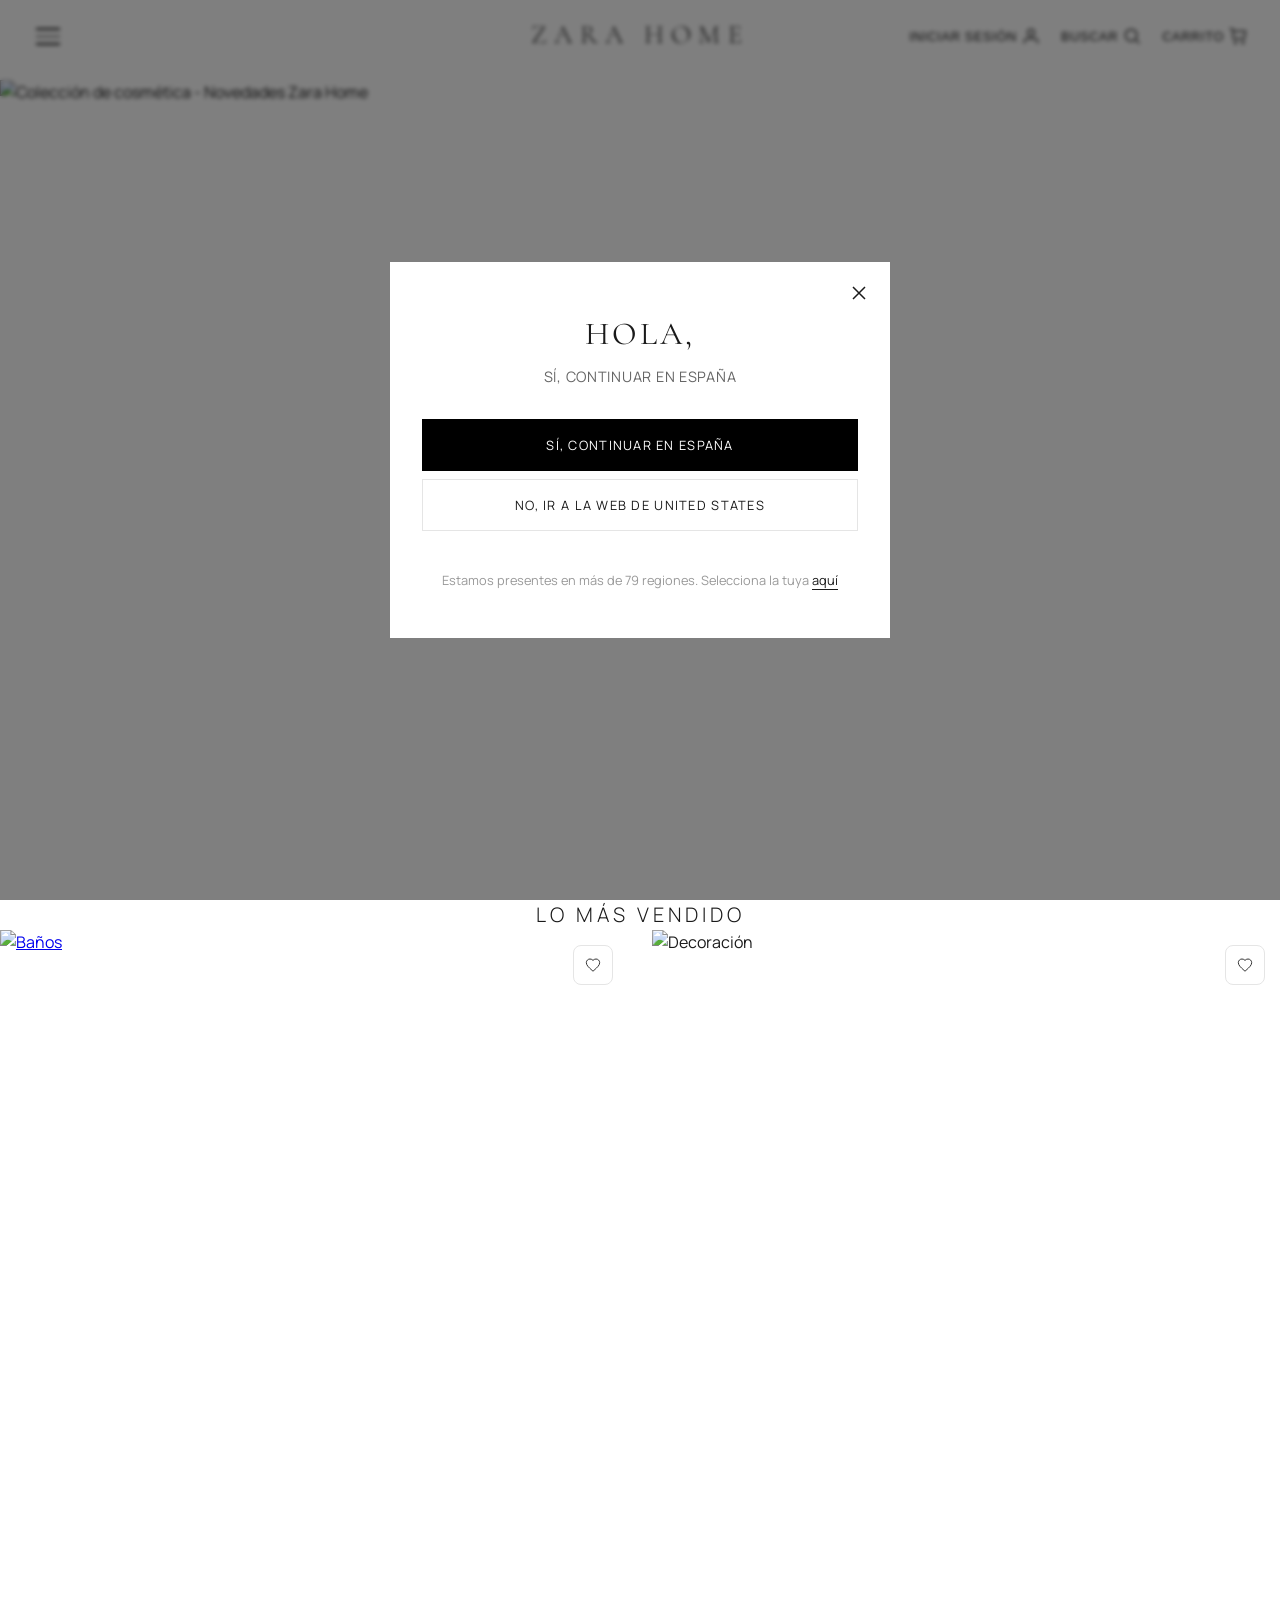
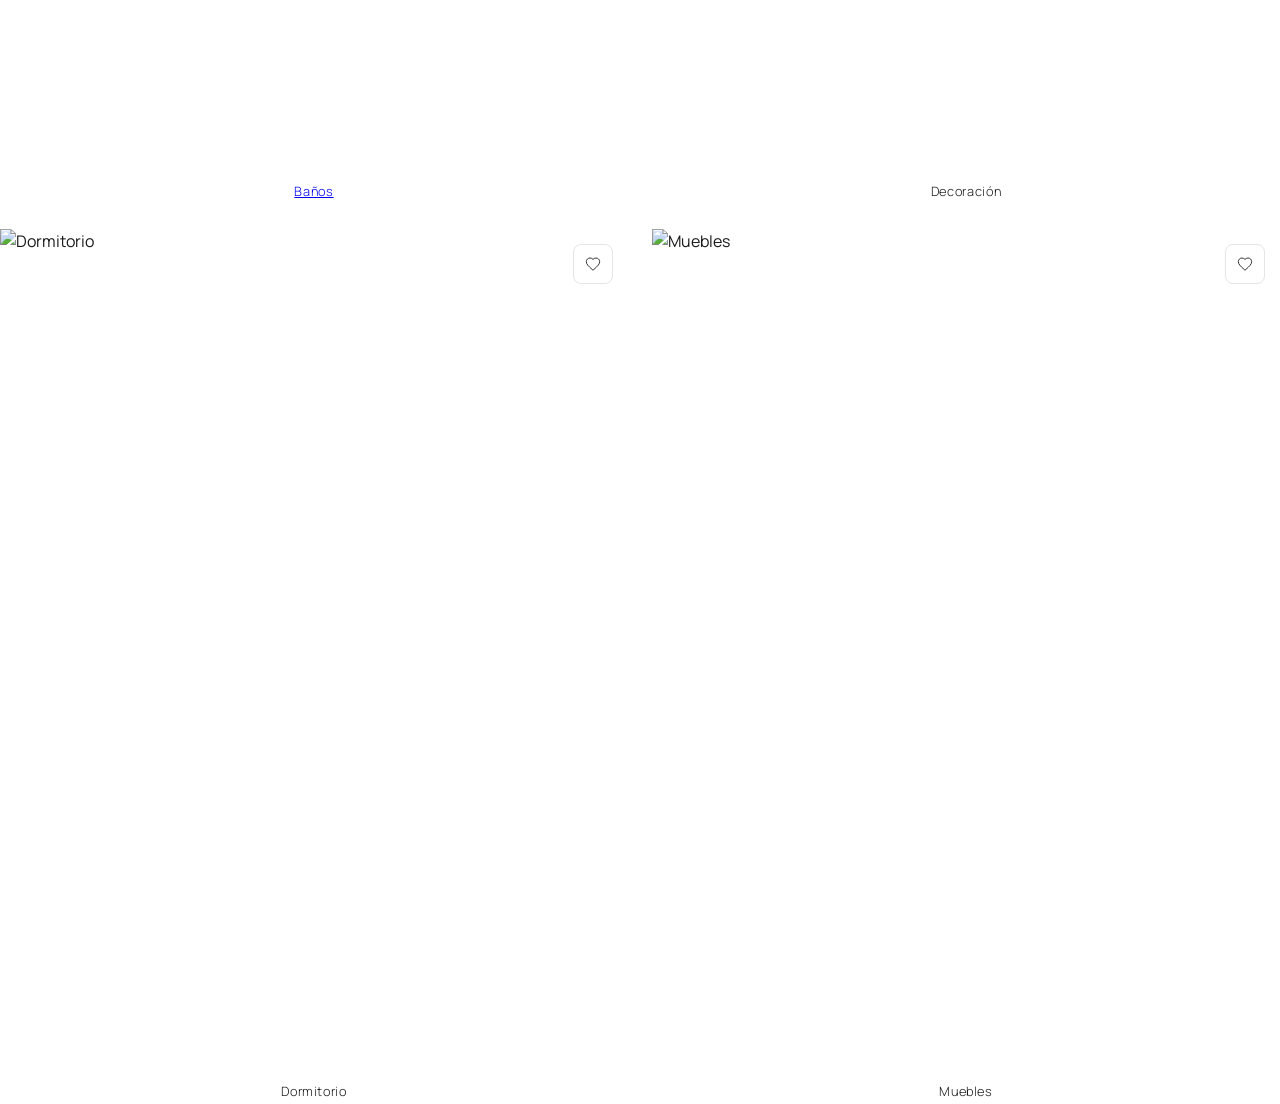
==== commit befd3792: "Update button elements to include span tags" ====
--- a/index.html
+++ b/index.html
@@ -72,19 +72,19 @@
         
       <div class="header-right">
         <!--BOTON DE INICIO DE SESION-->
-        <button class="header-icon" id="loginBtn" >Iniciar sesión
+        <button class="header-icon" id="loginBtn" ><span>Iniciar sesión</span>
           <svg width="20" height="20" viewBox="0 0 24 24" fill="none" stroke="currentColor" stroke-width="1.5">
             <circle cx="12" cy="8" r="4"/>
             <path d="M4 21v-2a4 4 0 014-4h8a4 4 0 014 4v2"/>
           </svg>
         </button>
-        <button class="header-icon" >Buscar
+        <button class="header-icon" ><span>Buscar</span>
           <svg width="20" height="20" viewBox="0 0 24 24" fill="none" stroke="currentColor" stroke-width="1.5">
             <circle cx="11" cy="11" r="7"/>
             <path d="M21 21l-4.35-4.35"/>
           </svg>
         </button>
-        <button class="header-icon cart-icon" id="cartIcon" > Carrito
+        <button class="header-icon cart-icon" id="cartIcon" ><span>Carrito</span>
           <svg width="20" height="20" viewBox="0 0 24 24" fill="none" stroke="currentColor" stroke-width="1.5">
             <path d="M6 6h15l-1.5 9h-13z"/>
             <circle cx="9" cy="20" r="1"/>
--- a/css/style.css
+++ b/css/style.css
@@ -477,7 +477,8 @@
   display: flex;
 }
 .search-overlay input {
-  width: 400px;   
+  width: 90%;
+  max-width: 400px; 
   height: 40px;   
   font-size: 16px; 
   padding: 10px;
@@ -758,7 +759,7 @@
 
 .products-grid {
   display: grid;
-  grid-template-columns: repeat(4, 1fr);
+  grid-template-columns: repeat(2, 1fr);
   gap: var(--spacing-lg);
 }
 
@@ -820,7 +821,9 @@
   .header {
     padding: var(--spacing-md);
   }
-
+ .products-grid { 
+  grid-template-columns: repeat(4, 1fr);
+}
   .header-left {
     gap: var(--spacing-md);
   }
@@ -853,6 +856,7 @@
 
 @media (max-width: 480px) {
   .hero-nav-link {
+    gap:16px;
     padding: var(--spacing-md) var(--spacing-md);
     font-size: 0.65rem;
   }
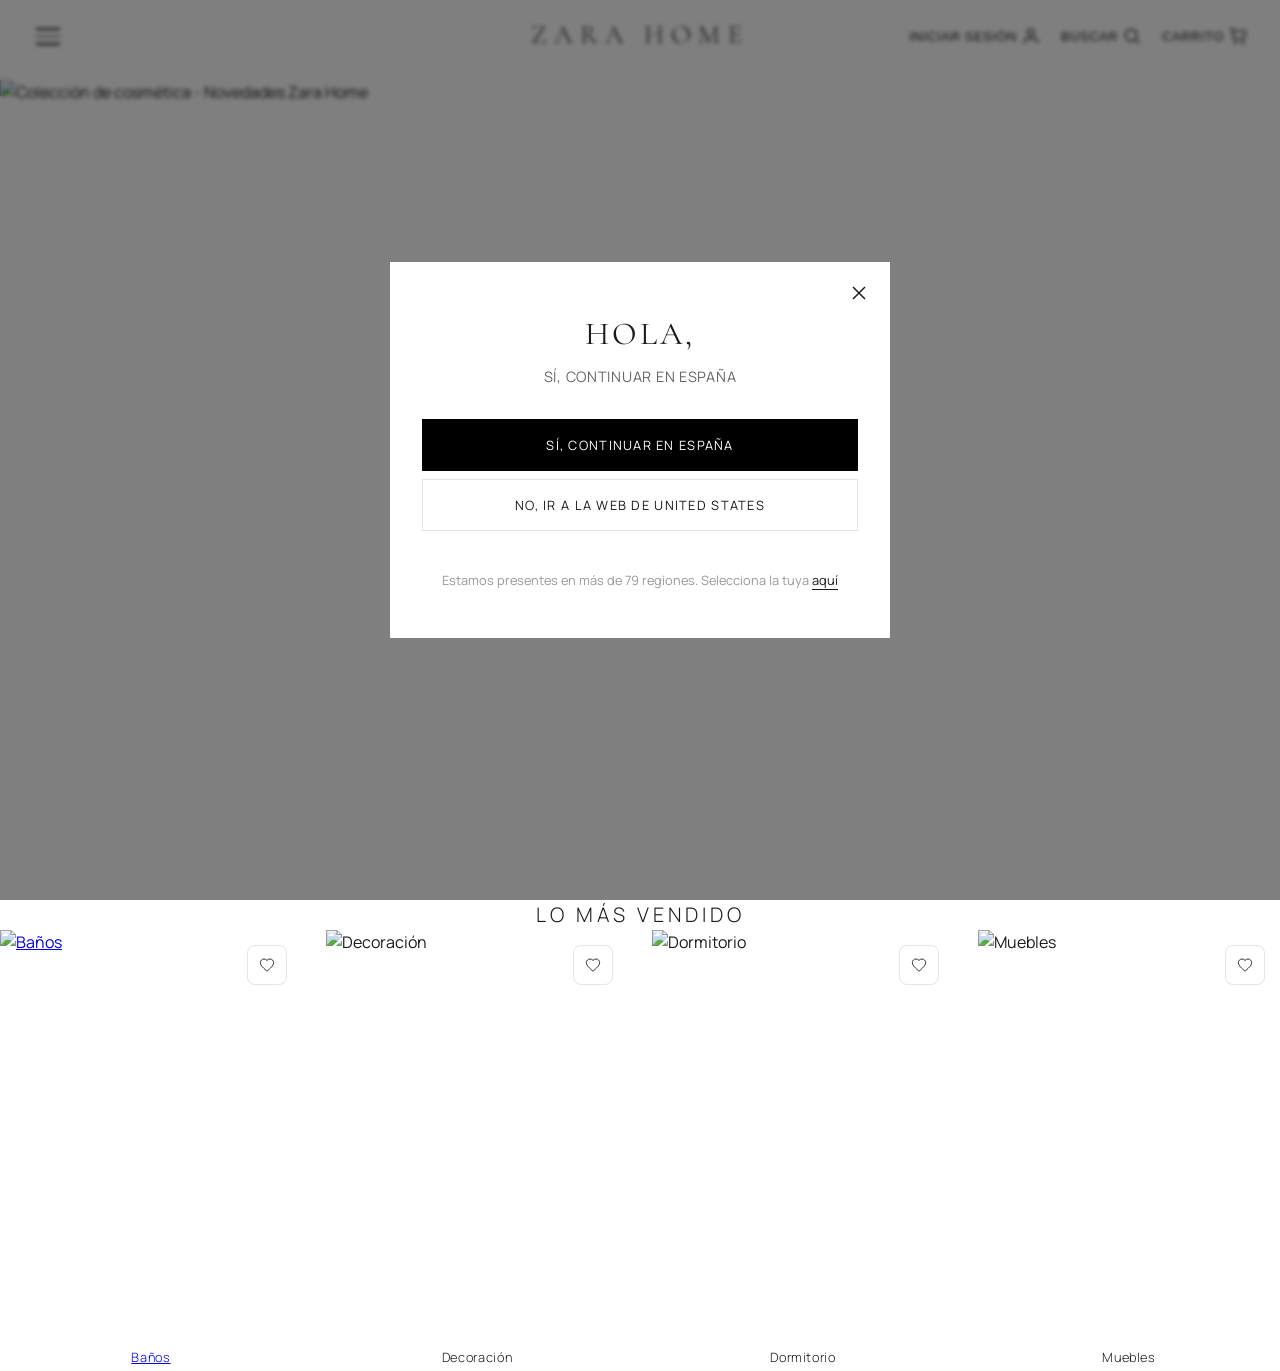
==== commit 734aad82: "Fix formatting issues in index.html" ====
--- a/index.html
+++ b/index.html
@@ -21,6 +21,7 @@
     />
     <link rel="stylesheet" href="./css/style.css" />
     <script defer src="./js/app.js"></script>
+    
   </head> 
 
   <body>
--- a/css/style.css
+++ b/css/style.css
@@ -759,7 +759,7 @@
 
 .products-grid {
   display: grid;
-  grid-template-columns: repeat(2, 1fr);
+  grid-template-columns: repeat(4, 1fr);
   gap: var(--spacing-lg);
 }
 
@@ -822,7 +822,7 @@
     padding: var(--spacing-md);
   }
  .products-grid { 
-  grid-template-columns: repeat(4, 1fr);
+  grid-template-columns: repeat(2, 1fr);
 }
   .header-left {
     gap: var(--spacing-md);
